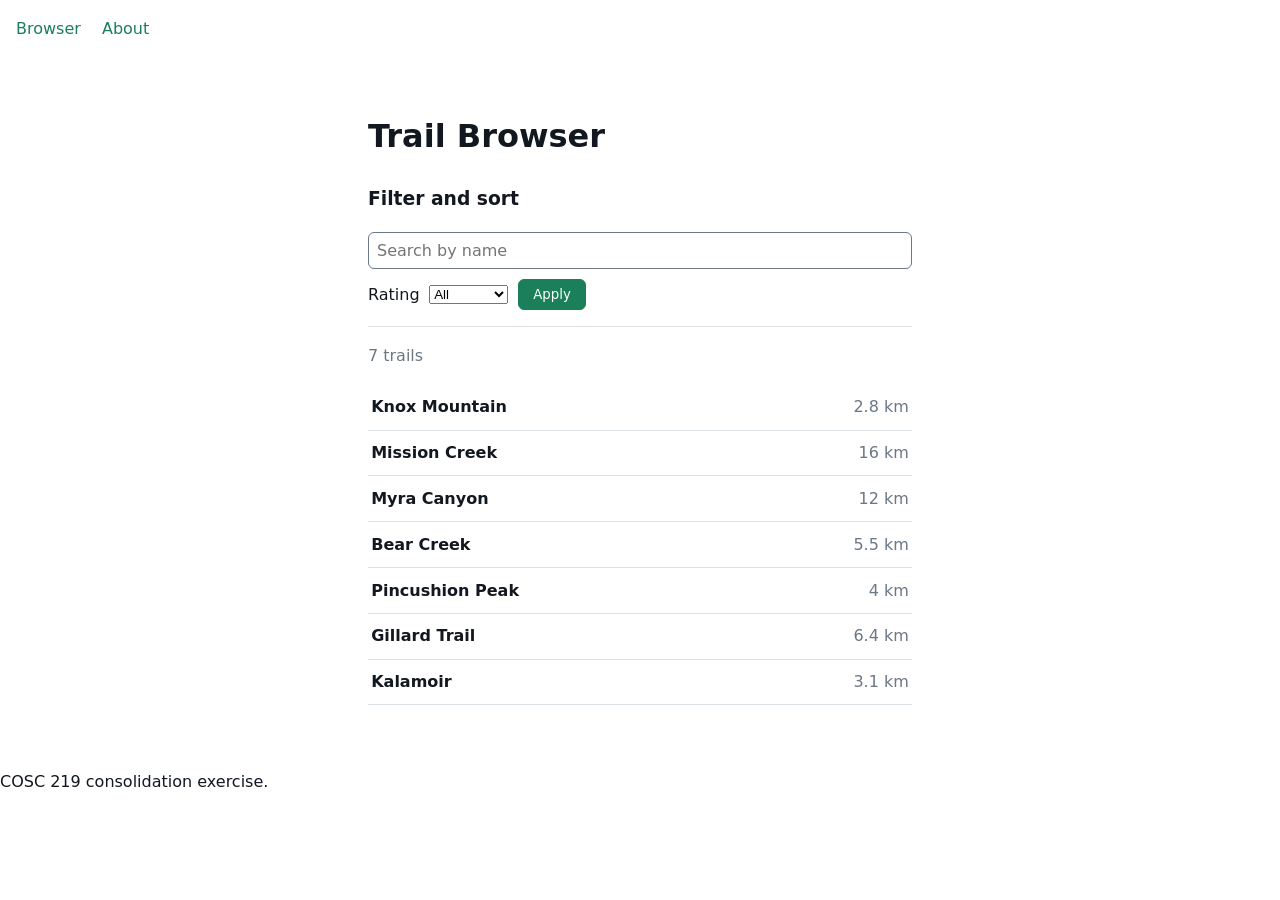
==== lab8/broken-app/index.html @ 7e15d262 "Fixed form submission and equality comparisons in the app and logged it in my worksheet." ====
<!DOCTYPE html>
<html lang="en">
<head>
  <meta charset="UTF-8">
  <title>Trail Browser — needs fixing</title>
  <link rel="stylesheet" href="styles.css">
  <script type="module" src="app.js"></script>
<script>document.addEventListener('DOMContentLoaded', function() {
						if (document.documentElement.hasAttribute('lang')) {
							document.documentElement.dataset.customLang = '';
							return;
						}
						document.documentElement.setAttribute('lang', 'en-us');
					});</script><script>document.addEventListener('DOMContentLoaded', function() {
						if (document.head.querySelector('title')) return;
						var handleAppendTitle = function(evt) {
							if (!evt || !evt.data) return;

							try {
								var data = JSON.parse(evt.data);
								if (data.handler !== 'd2l.iframe.requestPageTitle' || !data.pageTitle) return;

								window.removeEventListener('message', handleAppendTitle, false);

								var titleElm = document.createElement('title');
								titleElm.textContent = data.pageTitle;
								document.head.appendChild(titleElm);
							} catch (e) {}
						};

						window.addEventListener('message', handleAppendTitle, false);
						window.parent.postMessage(JSON.stringify({ handler: 'd2l.iframe.requestPageTitle' }), '*');
					});</script><script>window.addEventListener('message', function(event) { 
					if( !event.data ) {
						return;
					}

					let params;
					try {
						params = JSON.parse( event.data );
					}
					catch {
						return;
					}
					if( !params.subject || params.subject !== 'lti.frameResize' ) {
						return;
					}

					const MAX_FRAME_HEIGHT = 10000;
					if( !params.height || params.height < 1 || params.height > MAX_FRAME_HEIGHT ) {
						console.warn( 'Invalid height value received, aborting' );
						return;
					}
					const el = document.getElementsByTagName( 'iframe' );
					for ( let i=0; i < el.length; i++ ) {
						if( el[i].contentWindow === event.source ) {
							el[i].style.height = params.height + 'px';

							console.info( 'Setting iFrame height to ' + params.height );

							if( el[i].getAttribute('lockwidth') !== 'true'){
								el[i].style.width = '100%';
								console.info( 'Setting iFrame width to 100%' );
							}
						}
					}
				});</script><script src="https://s.brightspace.com/lib/bsi/2026.10.239/unbundled/embeds.js" type="module"></script><script>document.addEventListener('DOMContentLoaded', function() {
					window.D2L.EmbedRenderer.renderEmbeds(document.body);
				});</script><script src="https://s.brightspace.com/lib/bsi/2026.10.239/unbundled/mathjax.js" type="module"></script><script>document.addEventListener('DOMContentLoaded', function() {
			if (document.querySelector('math, .d2l-element, .d2l-cplus-layout') || /\$\$|\\\(|\\\[|\\begin{|\\ref{|\\eqref{/.test(document.body.innerHTML)) {
				document.querySelectorAll('mspace[linebreak="newline"]').forEach(elm => {
					elm.setAttribute('style', 'display: block; height: 0.5rem;');
				});

				document.querySelectorAll('math mmultiscripts > none').forEach(elm => {
					const mrow = document.createElementNS('http://www.w3.org/1998/Math/MathML', 'mrow');
					elm.replaceWith(mrow);
				});

				window.D2L.MathJax.loadMathJax({"renderLatex":true,"outputScale":1.5,"enableMML3Support":false});
			}
		});</script><script src="https://s.brightspace.com/lib/bsi/2026.10.239/unbundled/prism.js" type="module"></script><script>document.addEventListener('DOMContentLoaded', function() {
					document.querySelectorAll('.d2l-code').forEach(code => {
						window.D2L.Prism.formatCodeElement(code);
					});
				});</script><script>document.addEventListener('DOMContentLoaded', async () => {
			document.querySelectorAll('iframe[src*="quickLink.d2l"][src*="type=lti"]').forEach(iframe => {
				iframe.style.borderStyle = 'none';
			});
		});</script><script src="https://s.brightspace.com/lib/bsi/2026.10.239/unbundled/context-provider-host-factory.js" type="module"></script><script>document.addEventListener('DOMContentLoaded', async () => {
			document.documentElement.setAttribute('data-mathjax-context', '{"renderLatex":true,"outputScale":1.5,"enableMML3Support":false}');
			window.D2L.ContextProvider.createContextProviderHost();
		});</script><script>
					if (window.frameElement !== null && !document.documentElement.hasAttribute('data-oslo')) {
						const osloSettings = {"batch":"/d2l/api/oslo/batch?languageId=1","collection":"/d2l/api/oslo/collection?languageId=1","version":"W/\"20.26.10.32479.638396676610101010\""};
						document.documentElement.setAttribute('data-oslo', JSON.stringify(osloSettings));
					}
				</script><script src="https://s.brightspace.com/lib/bsi/2026.10.239/unbundled/creator.js" type="module"></script><script>document.addEventListener('DOMContentLoaded', async () => {
			const activities = [];
			const practices = [];
			const allPractices = document.querySelectorAll('.d2l-practice');
			const elements = document.querySelectorAll('.d2l-element');
			let layouts = [...document.querySelectorAll('.d2l-cplus-layout')];
			const tables = document.querySelectorAll('table');
			const contentStylerStyleLinks = document.querySelectorAll('head > link[href="https://templates.lcs.brightspace.com/lib/assets/css/styles.min.css"]');
			const contentStylerOverides = document.querySelectorAll('head > link[href^="/d2l/le/contentstyler/"][data-override="override"]');

			layouts = layouts.filter((layout) => layout.closest('.d2l-element.mceNonEditable') === null);

			for (const practice of allPractices) {
				const activityContainer = practice.hasAttribute('data-d2l-activity-href');
				if (activityContainer) {
					activities.push(practice);
				}
				else {
					practices.push(practice);
				}
			}

			if (layouts.length > 0) {
				window.D2L.Creator.convertLayouts(layouts);
			}
			if (elements.length > 0) {
				window.D2L.Creator.convertElements(elements, 6606, '/content/', true);
			}
			if (activities.length > 0) {
				window.D2L.Creator.convertPracticeActivities(activities, 6606, '/content/');
			}
			if (practices.length > 0) {
				window.D2L.Creator.convertPractices(practices, 6606, '/content/');
			}
			if (contentStylerStyleLinks.length > 0 && contentStylerOverides.length > 0 && tables.length > 0) {
				window.D2L.Creator.wrapTables(tables);
			}
		});</script><script src="/d2l/im/d2lreader/D2LReader_v2.js?rsUrl=https%3a%2f%2fapp.readspeaker.com%2fcgi-bin%2frsent&amp;custId=10726&amp;lang=en_us&amp;listenText=Listen&amp;listenTitle=Listen+to+this+page&amp;mode=unknown&amp;v=20.26.10.32479"></script><script>
				const allowDetach = true;

				window.rsConf = {
					general: {
						usePost: true,
						shadowDomSelector: '[data-rs-shadow-root], d2l-html-block'
					},
					ui: {
						disableDetachment: !allowDetach,
						playbackDetach: allowDetach,
						tools: { detachment: allowDetach }
					}
				};
			</script><script src="https://cdn-na.readspeaker.com/script/10726/webReaderForEducation/brightspace/current/webReader.js?pids=wr&amp;dload=BrightSpace"></script><script>function lti_launch( vars, target ) {
					var query = '';
					var new_tab = false;

					for(var key in vars) {
						if(query.length == 0) {
							query += '?' + key + '=' + encodeURIComponent(vars[key]);
						}
						else {
							query += '&' + key + '=' + encodeURIComponent(vars[key]);
						}
					}

					var url = '/d2l/customization/pearsonlti/6606/Launch' + query;(target == '_blank') ? window.open( url, '_blank' ) : location.replace( url );}</script></head>
<body>

  <header>
    <nav>
      <ul>
        <li><a href="index.html">Browser</a></li>
        <li><a href="#about">About</a></li>
      </ul>
    </nav>
  </header>

  <main>
    <h1>Trail Browser</h1>

    <h3>Filter and sort</h3>

    <form id="controls">
      <input type="text" id="search" placeholder="Search by name">

      <label for="rating">Rating</label>
      <select id="rating">
        <option value="all">All</option>
        <option value="easy">Easy</option>
        <option value="moderate">Moderate</option>
        <option value="hard">Hard</option>
      </select>

      <button type="submit">Apply</button>
    </form>

    <p id="count"></p>
    <ul id="results"></ul>
  </main>

  <footer>
    <p>COSC 219 consolidation exercise.</p>
  </footer>

</body>
</html>
---- lab8/broken-app/styles.css ----
/* Trail Browser — needs fixing */

:root {
  --brand: #1b7f5a;
  --ink:   #12181f;
  --muted: #6b7885;
  --line:  #dce1e6;
}

body {
  font-family: system-ui, sans-serif;
  line-height: 1.6;
  color: var(--ink);
  margin: 0;
}

main {
  max-width: 34rem;
  margin: 0 auto;
  padding: 2rem 1rem;
}

nav ul { list-style: none; padding: 1rem; margin: 0; }
nav li { display: inline-block; margin-right: 1rem; }
nav a  { color: var(--brand); text-decoration: none; }

#controls {
  display: flex;
  gap: 0.6rem;
  align-items: center;
  flex-wrap: wrap;
  padding-bottom: 1rem;
  border-bottom: 1px solid var(--line);
}

#search {
  width: 100%;
  padding: 0.5rem;
  border: 1px solid var(--muted);
  border-radius: 6px;
  font-family: inherit;
  font-size: 1rem;
}

button {
  padding: 0.45rem 0.9rem;
  font-family: inherit;
  border-radius: 6px;
  border: 1px solid var(--brand);
  background: var(--brand);
  color: #fff;
  cursor: pointer;
}

input:focus,
select:focus,
button:focus {
  outline: none;
}

#count { color: var(--muted); }

ul#results { list-style: none; padding: 0; }

.trail {
  display: flex;
  gap: 0.6rem;
  padding: 0.6rem 0.2rem;
  border-bottom: 1px solid var(--line);
}

.trail-name { flex: 1; font-weight: 600; }
.trail-km   { color: var(--muted); }
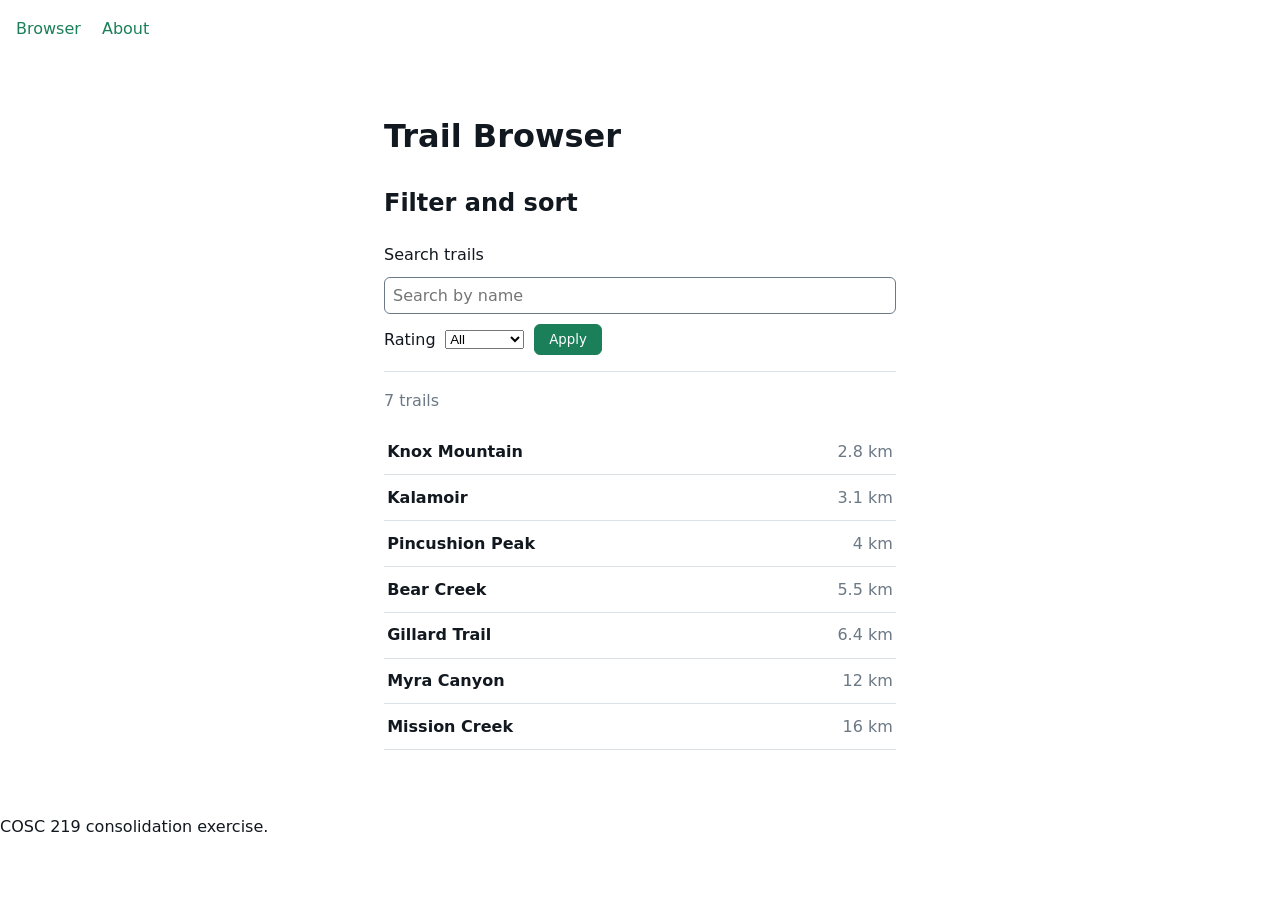
==== commit 43231790: "Finished the HTML and CSS faults and cleaned up some of my writing on the worksheet." ====
--- a/lab8/broken-app/index.html
+++ b/lab8/broken-app/index.html
@@ -174,9 +174,10 @@
   <main>
     <h1>Trail Browser</h1>
 
-    <h3>Filter and sort</h3>
+    <h2>Filter and sort</h3>
 
     <form id="controls">
+	  <label for="search">Search trails</label>	
       <input type="text" id="search" placeholder="Search by name">
 
       <label for="rating">Rating</label>
--- a/lab8/broken-app/styles.css
+++ b/lab8/broken-app/styles.css
@@ -5,6 +5,10 @@
   --ink:   #12181f;
   --muted: #6b7885;
   --line:  #dce1e6;
+}
+
+* {
+  box-sizing: border-box;
 }
 
 body {
@@ -55,7 +59,7 @@
 input:focus,
 select:focus,
 button:focus {
-  outline: none;
+  outline: 2px solid black;
 }
 
 #count { color: var(--muted); }
